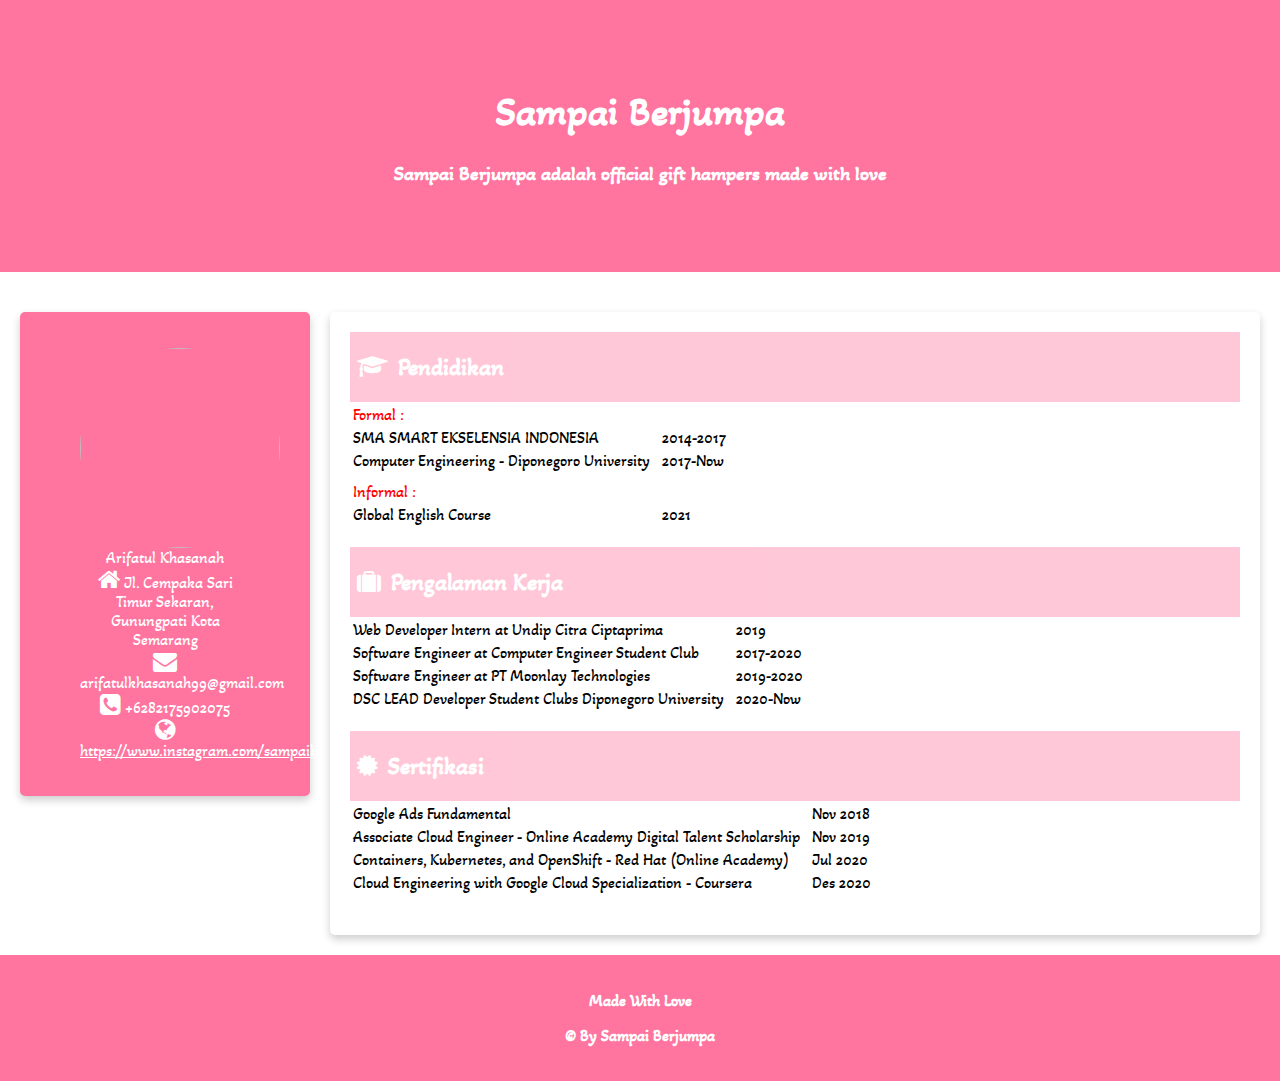
==== index.html @ 73924134 "commit pertama" ====
<body>
    <header>
        <title>Submission Ficoding by Arifatul Khasanah</title>
        <link rel="stylesheet" href="assets/styles/style.css" />
        <!--logo-->
        <link rel="stylesheet" href="https://cdnjs.cloudflare.com/ajax/libs/font-awesome/4.7.0/css/font-awesome.min.css" />
        <!--font awesome-->
        <meta name="viewport" content="width=device-width, initial-scale=1" />
        <div class="jumbotron">
            <h1>Sampai Berjumpa</h1>
            <h4>Sampai Berjumpa adalah official gift hampers made with love</h4>
        </div>
    </header>
    <main>
        <aside>
            <article class="profile card">
                <header>
                    <figure>
                        <img src="assets/image/arifa.jpg/>
                    </figure>
                    <h1>Arifatul Khasanah</h1>
                </header>
                 <section>
                    <h2> Owner </h2>
                </section>
                <section>
                    <table id="tableProfile">
                        <tr>
                            <th><i style="font-size: 24px; color: white;"></i></th>
                            <td>Arifatul Khasanah</td>
                        </tr>
                        <br>
                        <tr>
                            <th><i class="fa fa-home" style="font-size: 24px; color: white;"></i></th>
                            <td>Jl. Cempaka Sari Timur Sekaran, Gunungpati Kota Semarang</td>
                        </tr>
                        <br>
                        <tr>
                            <th><i class="fa fa-envelope" style="font-size: 24px; color: white;"></i></th>
                            <td>arifatulkhasanah99@gmail.com</td>
                        </tr>
                        <br>
                        <tr>
                            <th><i class="fa fa-phone-square" style="font-size: 24px; color: white;"></i></th>
                            <td>+6282175902075</td>
                        </tr>
                        <br>
                        <tr>
                            <th><i class="fa fa-globe" style="font-size: 24px; color: white;"></i></th>
                            <td><a href="https://www.instagram.com/sampaiberjumpa.id/" style="color: white;">https://www.instagram.com/sampaiberjumpa.id/</a></td>
                        </tr>
                    </table>
                </section>
            </article>
        </aside>
        <div id="content">
            <article class="card">
                <section style="margin-bottom: 20px;" id="Pendidikan">
                    <section class="titleSection">
                        <h2><i class="fa fa-graduation-cap" style="margin-left: 5px; margin-right: 10px;"></i>Pendidikan</h2>
                    </section>

                    <section>
                        <table>
                            <tr>
                                <td style="color: red;">Formal :</td>
                            </tr>
                            <tr>
                                <td>SMA SMART EKSELENSIA INDONESIA</td>
                                <td></td>
                                <td></td>
                                <td>2014-2017</td>
                            </tr>
                            <tr>
                                <td>Computer Engineering - Diponegoro University</td>
                                <td></td>
                                <td></td>
                                <td>2017-Now</td>
                            </tr>
                            <tr>
                                <td></td>
                            </tr>
                            <tr>
                                <td></td>
                            </tr>
                            <tr>
                                <td style="color: red;">Informal :</td>
                            </tr>
                            <tr>
                                <td>Global English Course</td>
                                <td></td>
                                <td></td>
                                <td>2021</td>
                            </tr>
                        </table>
                    </section>
                </section>
                <section style="margin-bottom: 20px;" id="PengalamanKerja">
                    <section class="titleSection">
                        <h2><i class="fa fa-suitcase" style="margin-left: 5px; margin-right: 10px;"></i>Pengalaman Kerja</h2>
                    </section>
                    <section>
                        <table>
                            <tr>
                                <td>Web Developer Intern at Undip Citra Ciptaprima</td>
                                <td></td>
                                <td></td>
                                <td>2019</td>
                            </tr>
                            <tr>
                                <td>Software Engineer at Computer Engineer Student Club</td>
                                <td></td>
                                <td></td>
                                <td>2017-2020</td>
                            </tr>
                            <tr>
                                <td>Software Engineer at PT Moonlay Technologies</td>
                                <td></td>
                                <td></td>
                                <td>2019-2020</td>
                            </tr>
                            <tr>
                                <td>DSC LEAD Developer Student Clubs Diponegoro University</td>
                                <td></td>
                                <td></td>
                                <td>2020-Now</td>
                            </tr>
                        </table>
                    </section>
                </section>
                <section style="margin-bottom: 20px;" id="Certificate">
                    <section class="titleSection">
                        <h2><i class="fa fa-certificate" style="margin-left: 5px; margin-right: 10px;"></i>Sertifikasi</h2>
                    </section>
                    <section>
                        <table>
                            <tr>
                                <td>Google Ads Fundamental</td>
                                <td></td>
                                <td></td>
                                <td>Nov 2018</td>
                            </tr>
                            <tr>
                                <td>Associate Cloud Engineer - Online Academy Digital Talent Scholarship</td>
                                <td></td>
                                <td></td>
                                <td>Nov 2019</td>
                            </tr>
                            <tr>
                                <td>Containers, Kubernetes, and OpenShift - Red Hat (Online Academy)</td>
                                <td></td>
                                <td></td>
                                <td>Jul 2020</td>
                            </tr>
                            <tr>
                                <td>Cloud Engineering with Google Cloud Specialization - Coursera</td>
                                <td></td>
                                <td></td>
                                <td>Des 2020</td>
                            </tr>
                        </table>
                    </section>
                </section>
            </article>
        </div>
    </main>
    <footer>
        <p>Made With Love</p>
        <p>&copy; By Sampai Berjumpa</p>
    </footer>
</body>
---- assets/styles/style.css ----
@import url('https://fonts.googleapis.com/css2?family=Akaya+Kanadaka&display=swap');

* {
   box-sizing: border-box;
}
body {
   font-family: 'Akaya Kanadaka', cursive;
   margin: 0;
   padding: 0;
 }
  
h1, h2, h3 {
    color: #ffffff
 }
  
 footer {
   padding: 20px;
   color: white;
   background-color: #ff75a0;
   text-align: center;
   font-weight: bold;
}

a:active{
   color: white;
}
header {
   display: inline;
}

.profile header {
   text-align: center;
}

.profile{
   background-color: #ff75a0;
}

.profile img {
   height: 200px;
   border-radius : 50%;
}

.profile h1{
   font-size: 40px;
}
.card {
   box-shadow: 0 4px 8px 0 rgba(0, 0, 0, 0.2);
   border-radius: 5px;
   padding: 20px;
   margin-top: 20px;
}

.jumbotron {
   font-size: 20px;
   padding: 60px;
   background-color: #ff75a0;
   text-align: center;
   color: white;
}


#tableProfile{
   color: white;
}
table th{
   margin-bottom: 5px;
}

main {
   padding: 20px;
   overflow: auto;
}

#content {
   float: right;
   width: 75%;
}

aside {
   float: left;
   width: 25%;
   padding-right: 20px;
   color: white;
}

section h2{
   color: white;
}

.titleSection{
   padding-top: 1px;
   padding-left: 2px;
   background-color: #ff75a0;
   opacity: 0.4;
   height: 70px;
 
}

#tableContent{
   color: black;
}



@media screen and (max-width: 1000px) {
   #content,
   aside {
       width: 100%;
       padding: 0;
   }
}
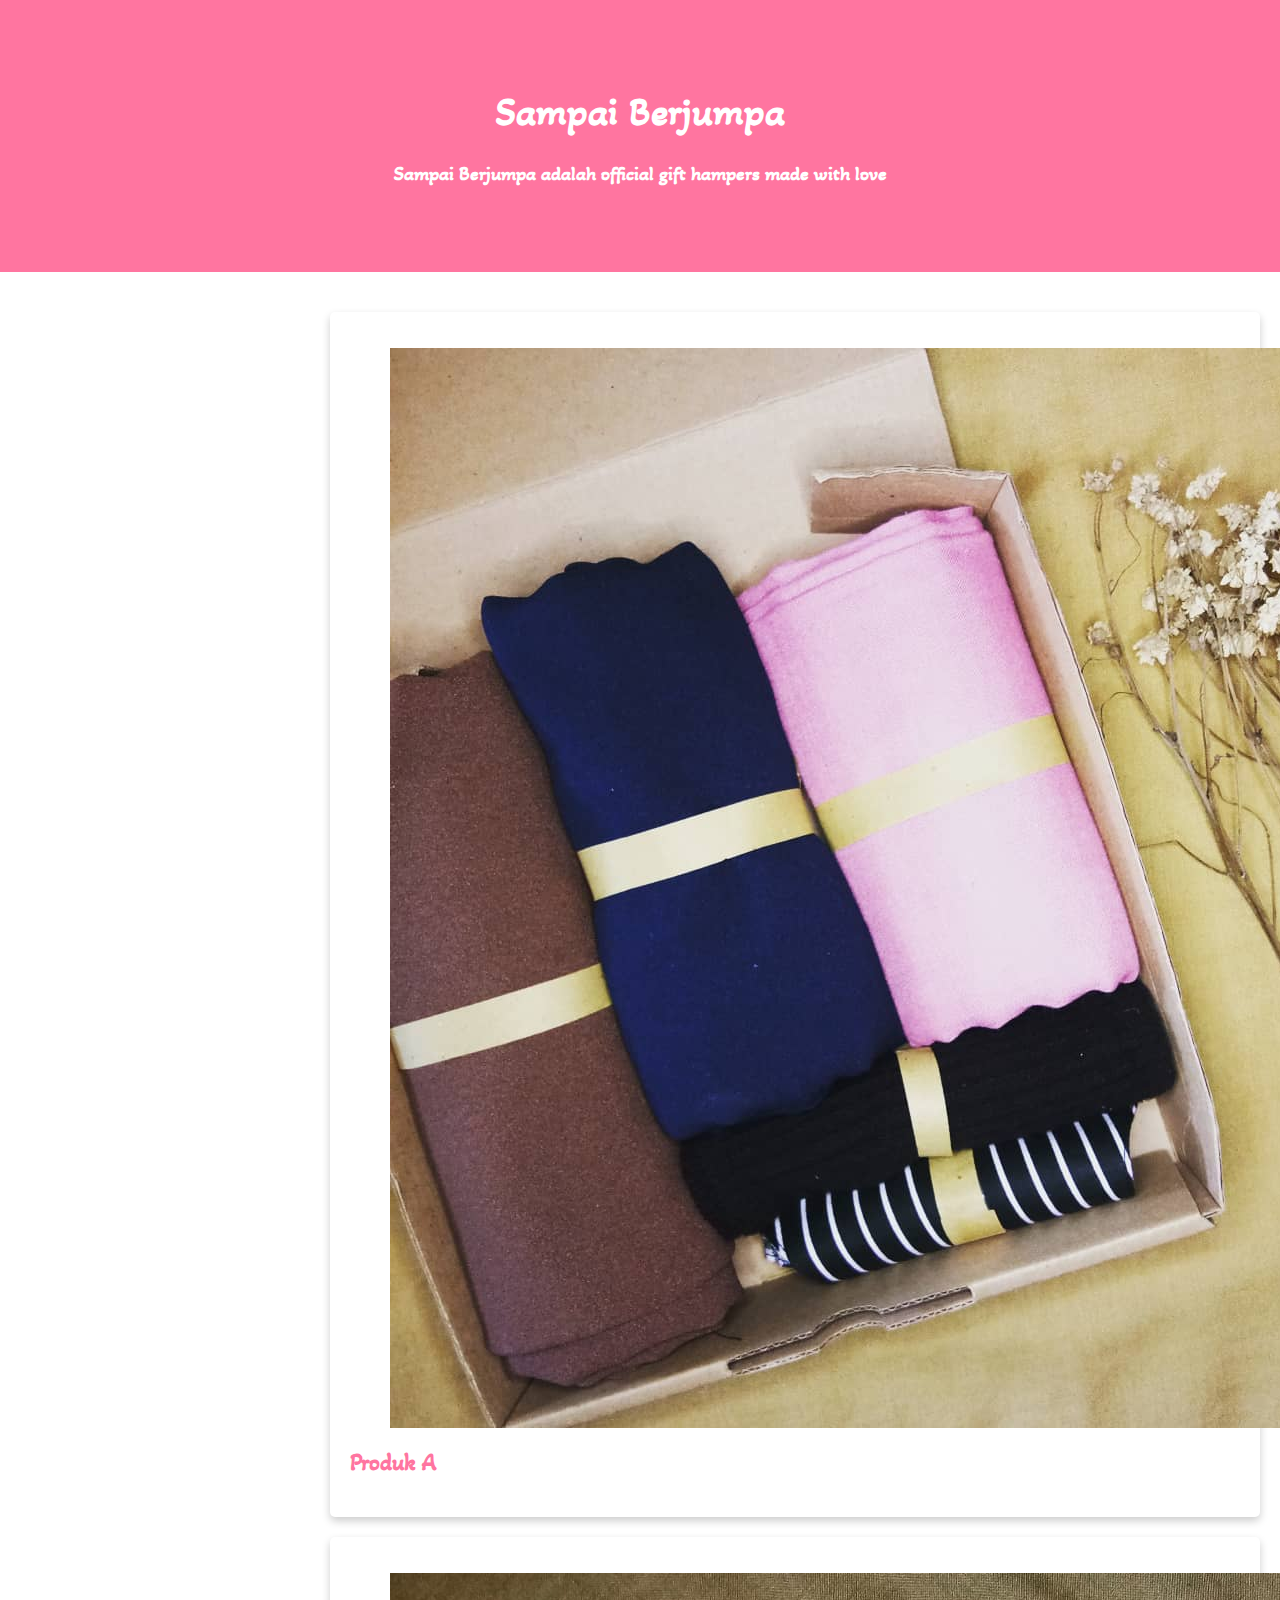
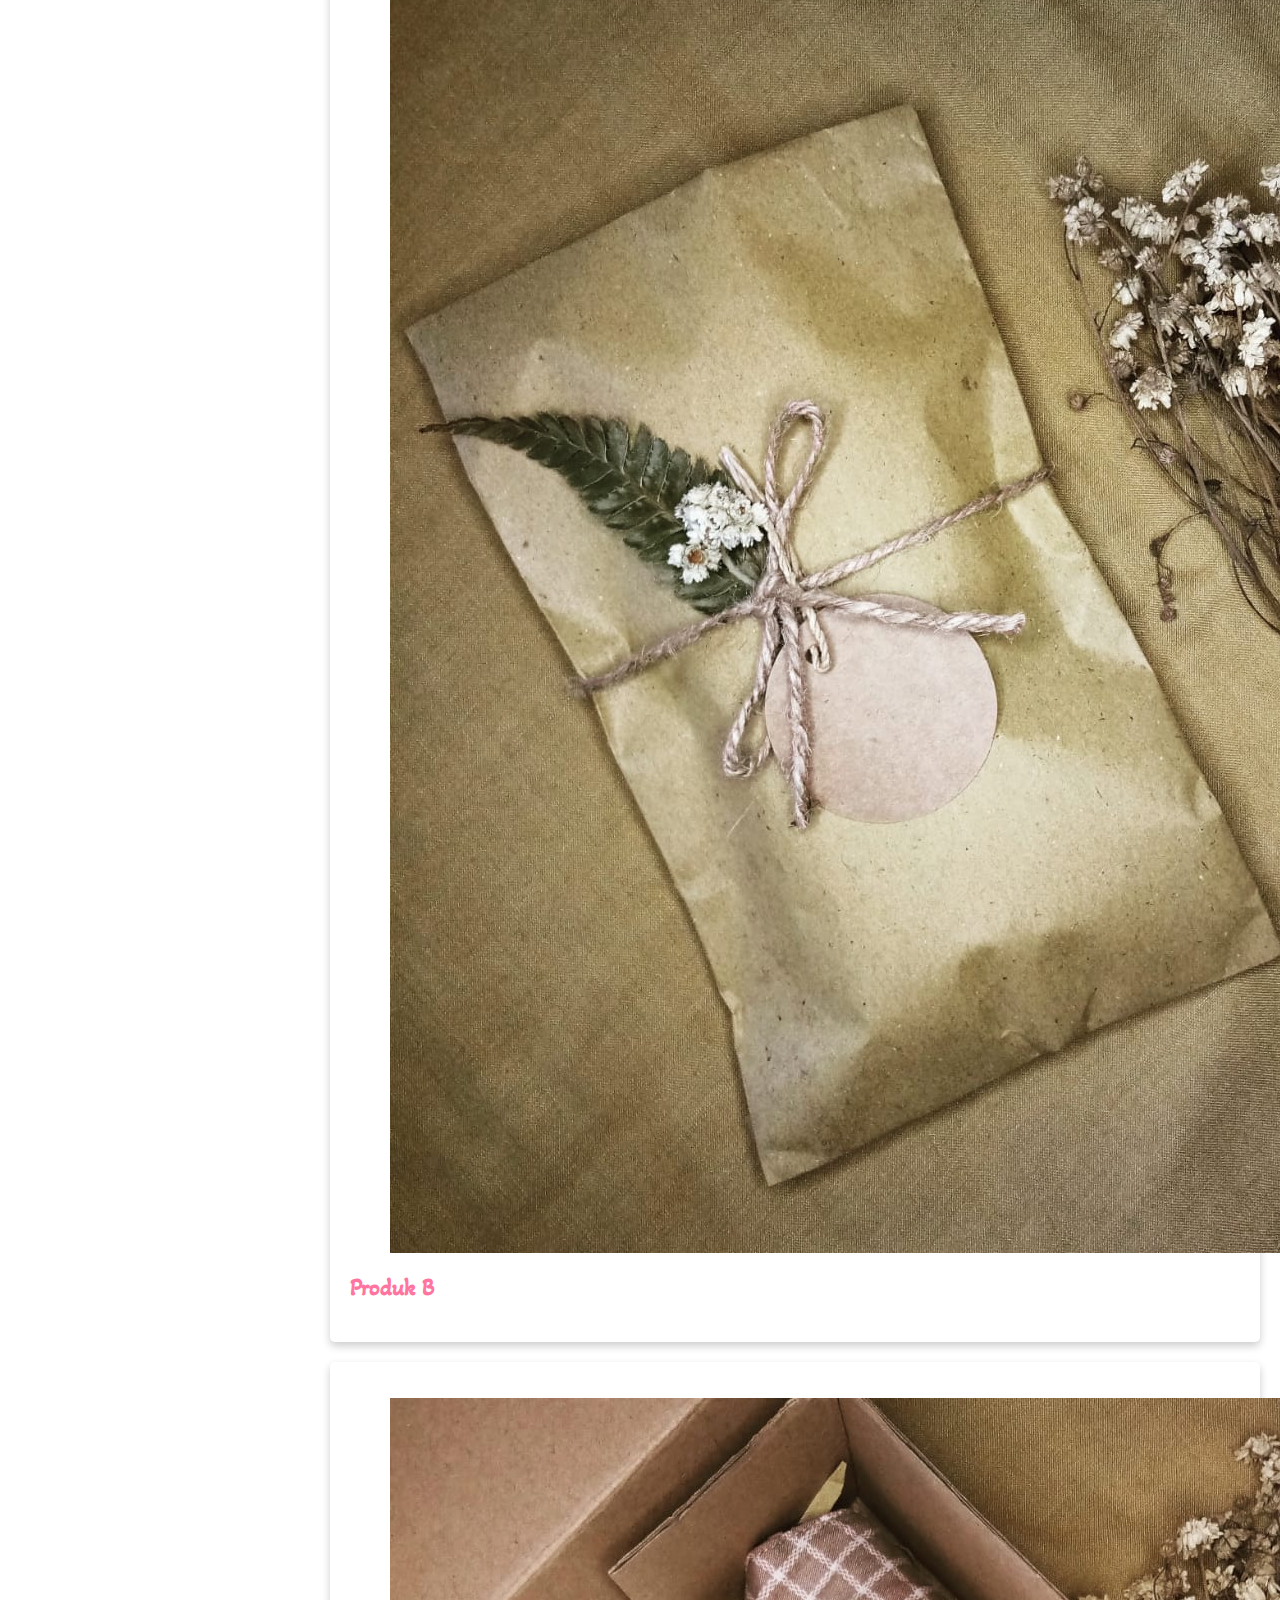
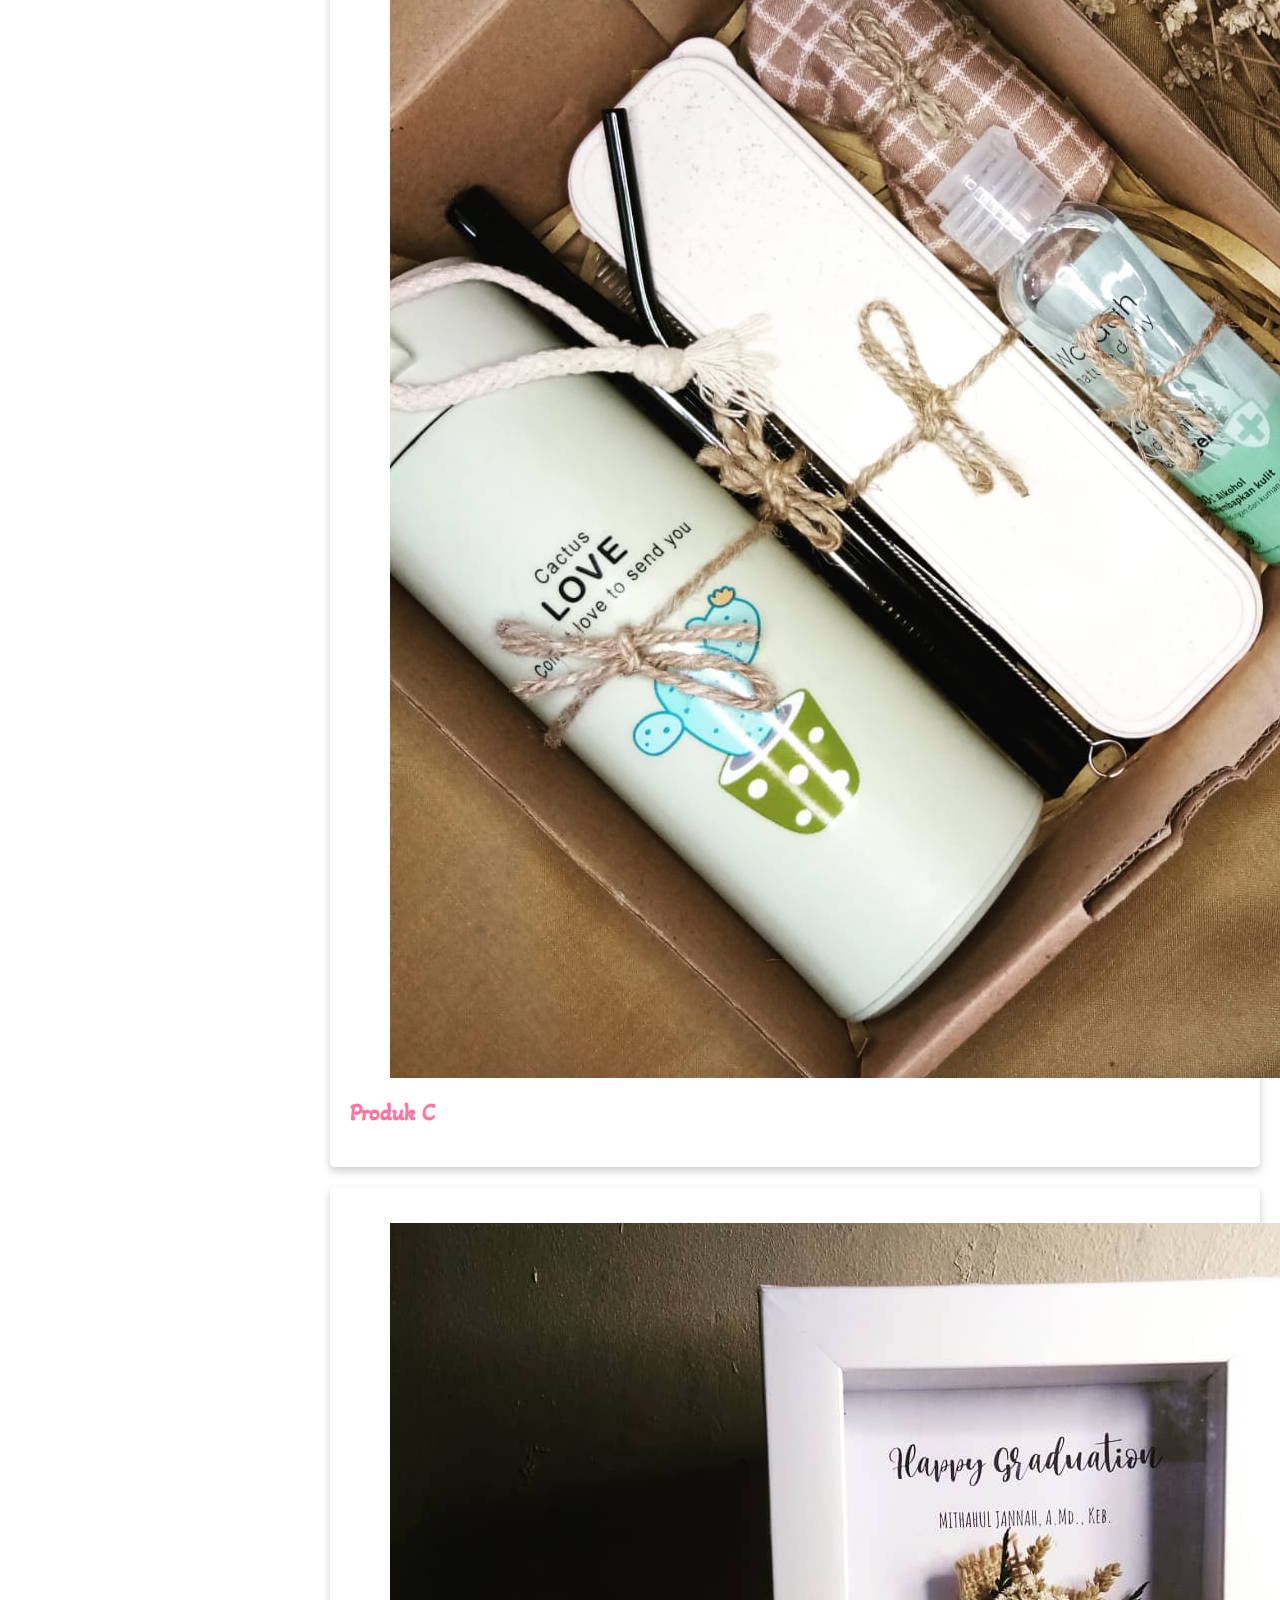
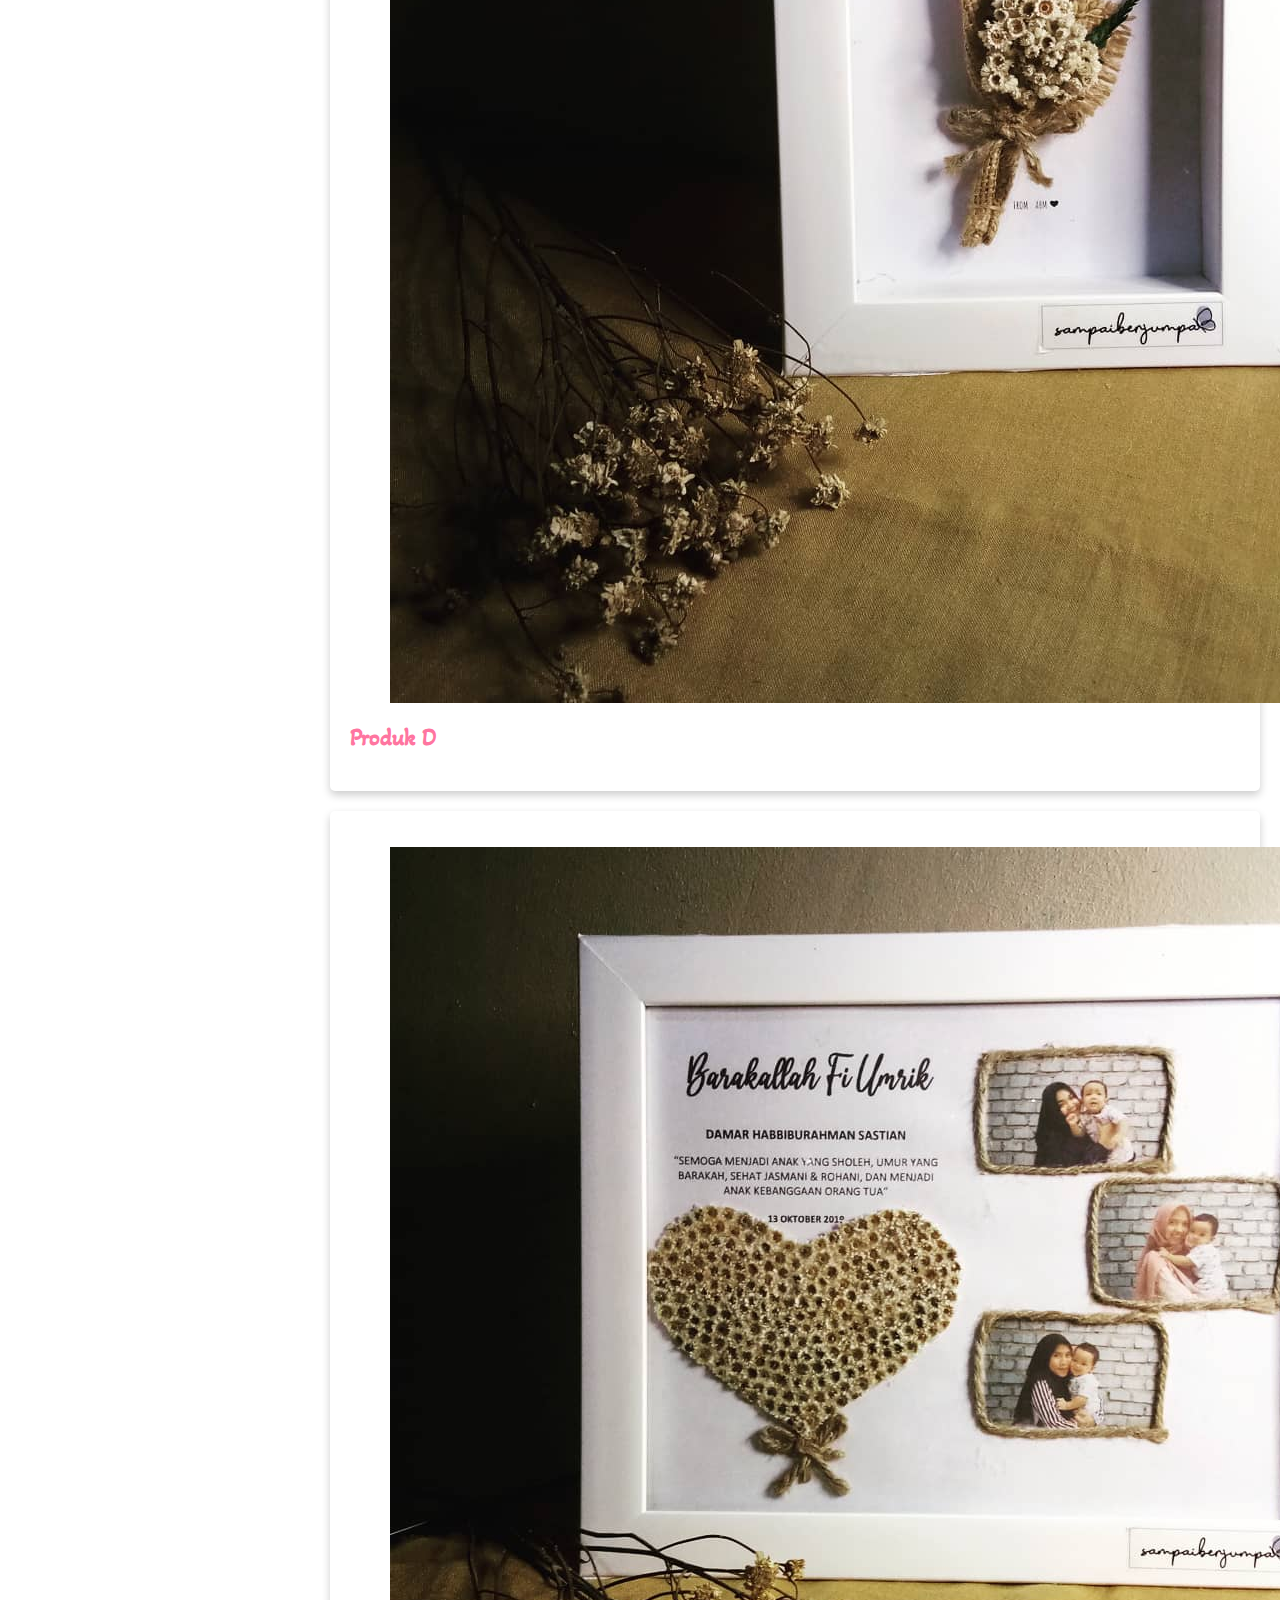
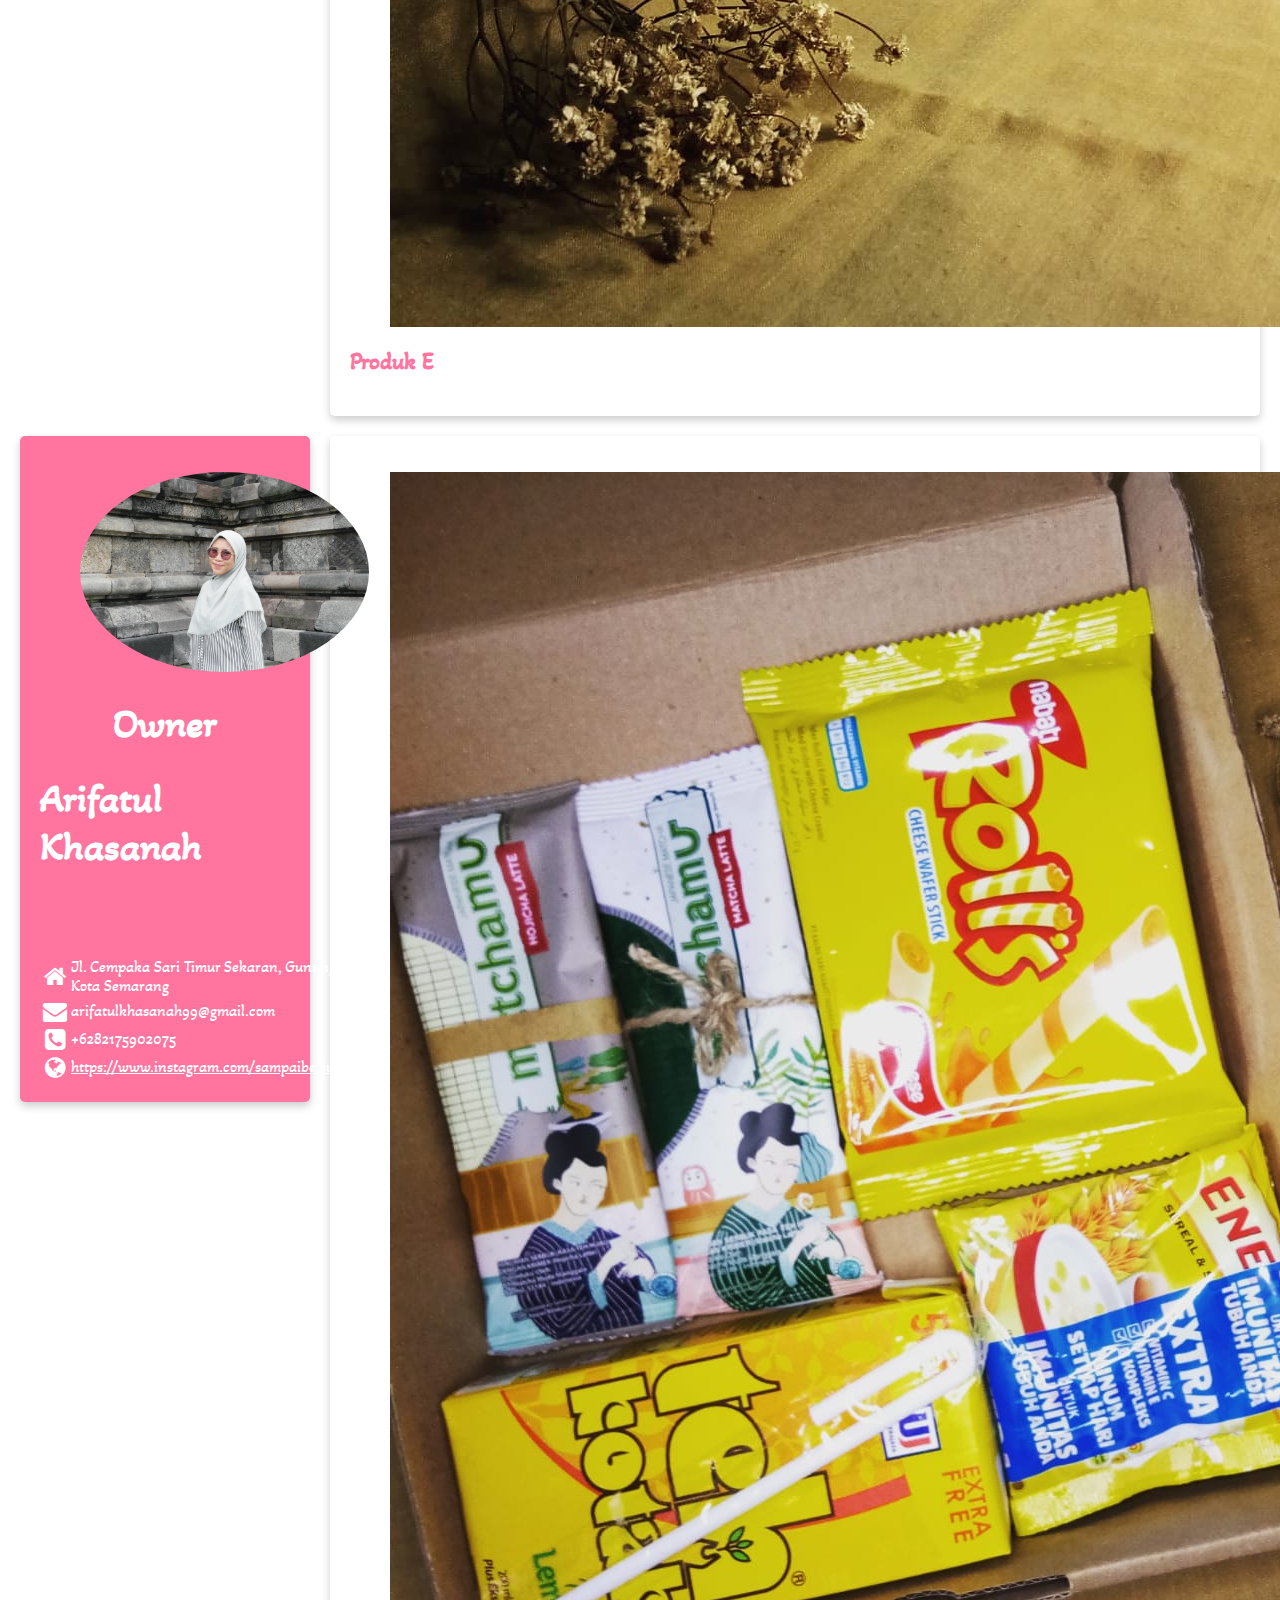
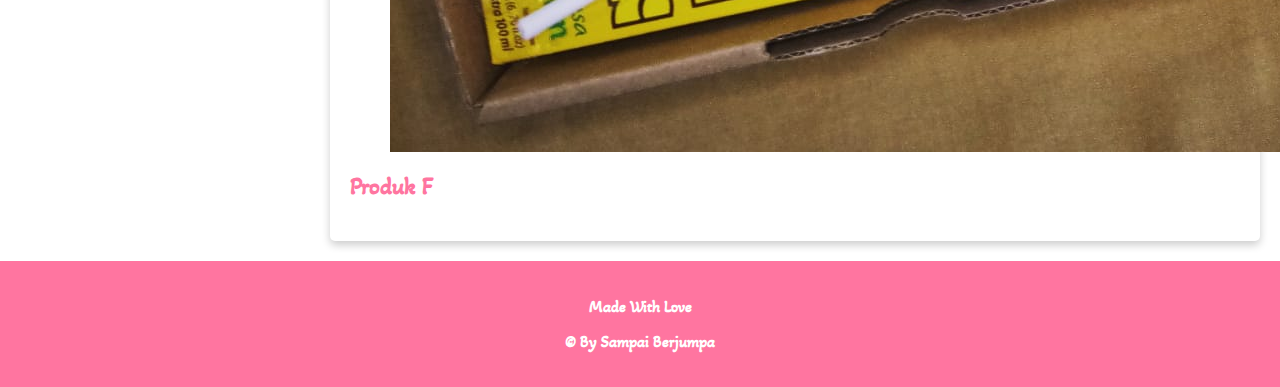
==== commit 4924dedc: "nambah kedua" ====
--- a/index.html
+++ b/index.html
@@ -12,24 +12,79 @@
         </div>
     </header>
     <main>
-        <aside>
+        <div id="content">
+            <article class="card">
+                <header>
+                    <figure>
+                        <img src="assets/image/satu.jpeg">
+                    </figure>
+                    <h2>Produk A</h2>
+                </header>
+            </article>
+        </div>
+        <div id="content">
+            <article class="card">
+                <header>
+                    <figure>
+                        <img src="assets/image/dua.jpeg">
+                    </figure>
+                    <h2>Produk B</h2>
+                </header>
+            </article>
+        </div>
+        <div id="content">
+            <article class="card">
+                <header>
+                    <figure>
+                        <img src="assets/image/tiga.jpeg">
+                    </figure>
+                    <h2>Produk C</h2>
+                </header>
+            </article>
+        </div>
+        <div id="content">
+            <article class="card">
+                <header>
+                    <figure>
+                        <img src="assets/image/empat.jpeg">
+                    </figure>
+                    <h2>Produk D</h2>
+                </header>
+            </article>
+        </div>
+        <div id="content">
+            <article class="card">
+                <header>
+                    <figure>
+                        <img src="assets/image/lima.jpeg">
+                    </figure>
+                    <h2>Produk E</h2>
+                </header>
+            </article>
+        </div>
+        <div id="content">
+            <article class="card">
+                <header>
+                    <figure>
+                        <img src="assets/image/enam.jpeg">
+                    </figure>
+                    <h2>Produk F</h2>
+                </header>
+            </article>
+        </div>
+         <aside>
             <article class="profile card">
                 <header>
                     <figure>
-                        <img src="assets/image/arifa.jpg/>
+                        <img src="assets\image\arifa.jpeg">
                     </figure>
-                    <h1>Arifatul Khasanah</h1>
+                    <h1>Owner</h1>
                 </header>
                  <section>
-                    <h2> Owner </h2>
+                    <h1> Arifatul Khasanah </h1>
                 </section>
                 <section>
                     <table id="tableProfile">
-                        <tr>
-                            <th><i style="font-size: 24px; color: white;"></i></th>
-                            <td>Arifatul Khasanah</td>
-                        </tr>
-                        <br>
                         <tr>
                             <th><i class="fa fa-home" style="font-size: 24px; color: white;"></i></th>
                             <td>Jl. Cempaka Sari Timur Sekaran, Gunungpati Kota Semarang</td>
@@ -53,116 +108,6 @@
                 </section>
             </article>
         </aside>
-        <div id="content">
-            <article class="card">
-                <section style="margin-bottom: 20px;" id="Pendidikan">
-                    <section class="titleSection">
-                        <h2><i class="fa fa-graduation-cap" style="margin-left: 5px; margin-right: 10px;"></i>Pendidikan</h2>
-                    </section>
-
-                    <section>
-                        <table>
-                            <tr>
-                                <td style="color: red;">Formal :</td>
-                            </tr>
-                            <tr>
-                                <td>SMA SMART EKSELENSIA INDONESIA</td>
-                                <td></td>
-                                <td></td>
-                                <td>2014-2017</td>
-                            </tr>
-                            <tr>
-                                <td>Computer Engineering - Diponegoro University</td>
-                                <td></td>
-                                <td></td>
-                                <td>2017-Now</td>
-                            </tr>
-                            <tr>
-                                <td></td>
-                            </tr>
-                            <tr>
-                                <td></td>
-                            </tr>
-                            <tr>
-                                <td style="color: red;">Informal :</td>
-                            </tr>
-                            <tr>
-                                <td>Global English Course</td>
-                                <td></td>
-                                <td></td>
-                                <td>2021</td>
-                            </tr>
-                        </table>
-                    </section>
-                </section>
-                <section style="margin-bottom: 20px;" id="PengalamanKerja">
-                    <section class="titleSection">
-                        <h2><i class="fa fa-suitcase" style="margin-left: 5px; margin-right: 10px;"></i>Pengalaman Kerja</h2>
-                    </section>
-                    <section>
-                        <table>
-                            <tr>
-                                <td>Web Developer Intern at Undip Citra Ciptaprima</td>
-                                <td></td>
-                                <td></td>
-                                <td>2019</td>
-                            </tr>
-                            <tr>
-                                <td>Software Engineer at Computer Engineer Student Club</td>
-                                <td></td>
-                                <td></td>
-                                <td>2017-2020</td>
-                            </tr>
-                            <tr>
-                                <td>Software Engineer at PT Moonlay Technologies</td>
-                                <td></td>
-                                <td></td>
-                                <td>2019-2020</td>
-                            </tr>
-                            <tr>
-                                <td>DSC LEAD Developer Student Clubs Diponegoro University</td>
-                                <td></td>
-                                <td></td>
-                                <td>2020-Now</td>
-                            </tr>
-                        </table>
-                    </section>
-                </section>
-                <section style="margin-bottom: 20px;" id="Certificate">
-                    <section class="titleSection">
-                        <h2><i class="fa fa-certificate" style="margin-left: 5px; margin-right: 10px;"></i>Sertifikasi</h2>
-                    </section>
-                    <section>
-                        <table>
-                            <tr>
-                                <td>Google Ads Fundamental</td>
-                                <td></td>
-                                <td></td>
-                                <td>Nov 2018</td>
-                            </tr>
-                            <tr>
-                                <td>Associate Cloud Engineer - Online Academy Digital Talent Scholarship</td>
-                                <td></td>
-                                <td></td>
-                                <td>Nov 2019</td>
-                            </tr>
-                            <tr>
-                                <td>Containers, Kubernetes, and OpenShift - Red Hat (Online Academy)</td>
-                                <td></td>
-                                <td></td>
-                                <td>Jul 2020</td>
-                            </tr>
-                            <tr>
-                                <td>Cloud Engineering with Google Cloud Specialization - Coursera</td>
-                                <td></td>
-                                <td></td>
-                                <td>Des 2020</td>
-                            </tr>
-                        </table>
-                    </section>
-                </section>
-            </article>
-        </div>
     </main>
     <footer>
         <p>Made With Love</p>
--- a/assets/styles/style.css
+++ b/assets/styles/style.css
@@ -11,6 +11,10 @@
   
 h1, h2, h3 {
     color: #ffffff
+ }
+
+h2 {
+    color: #ff75a0
  }
   
  footer {
@@ -78,7 +82,7 @@
 }
 
 aside {
-   float: left;
+   float: right;
    width: 25%;
    padding-right: 20px;
    color: white;
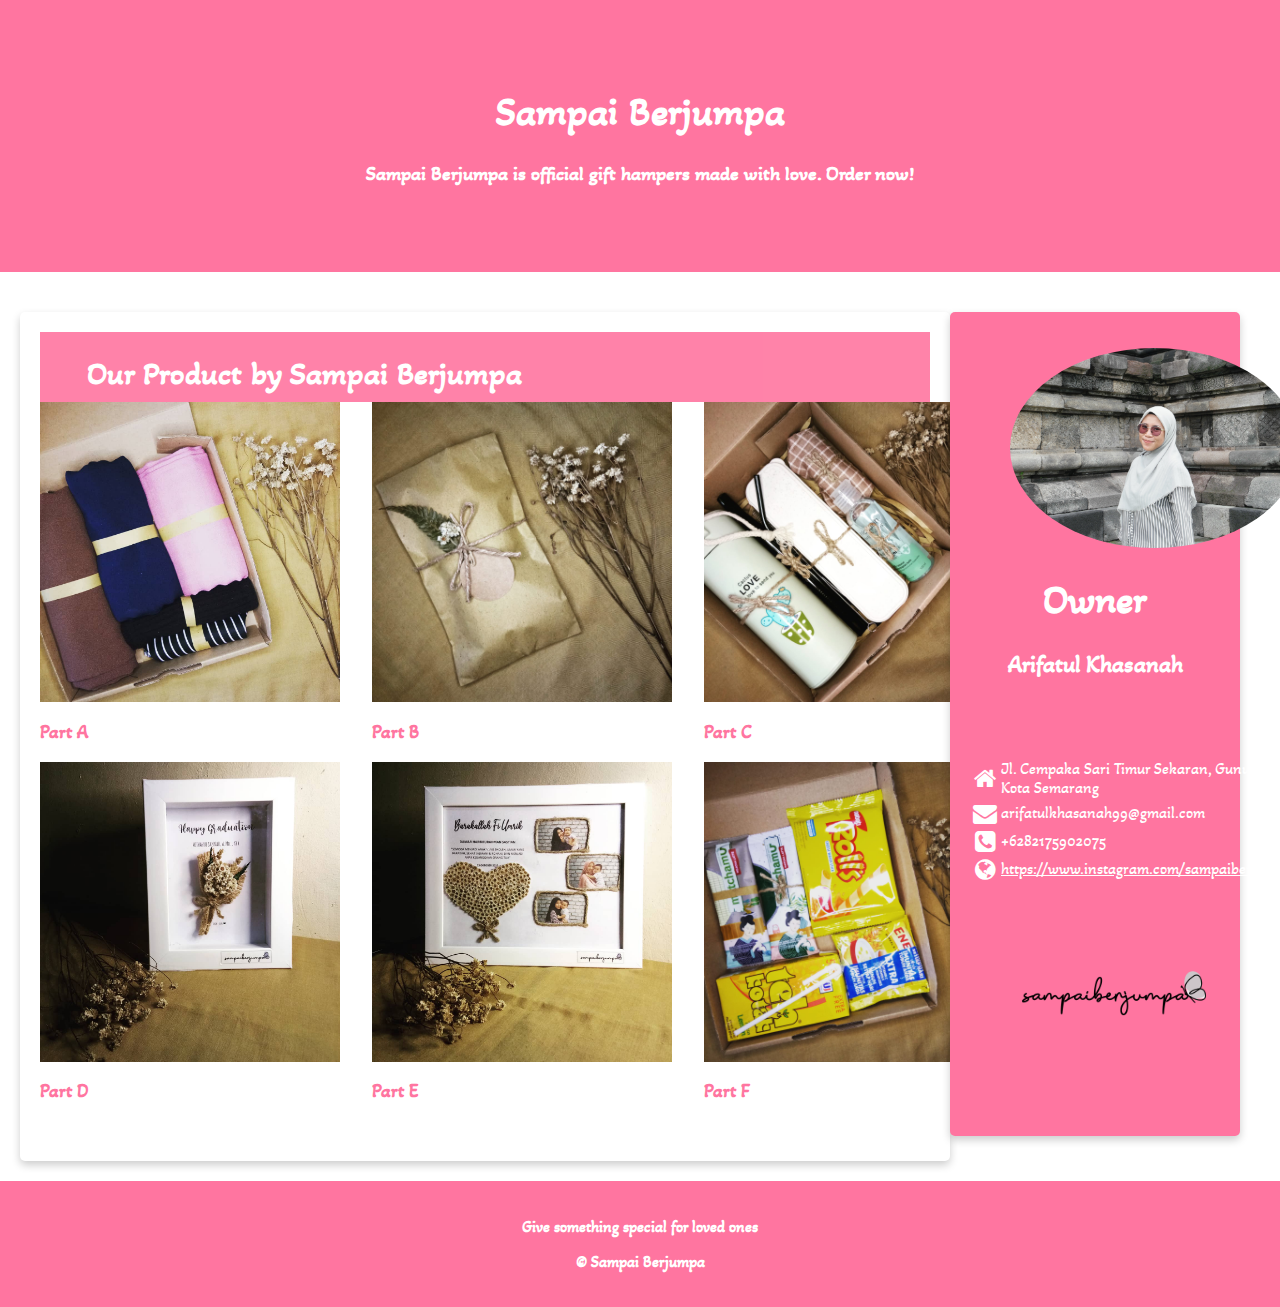
==== commit d2534aef: "ketiga" ====
--- a/index.html
+++ b/index.html
@@ -1,6 +1,6 @@
 <body>
     <header>
-        <title>Submission Ficoding by Arifatul Khasanah</title>
+        <title>Submission Dicoding by Arifatul Khasanah</title>
         <link rel="stylesheet" href="assets/styles/style.css" />
         <!--logo-->
         <link rel="stylesheet" href="https://cdnjs.cloudflare.com/ajax/libs/font-awesome/4.7.0/css/font-awesome.min.css" />
@@ -8,81 +8,59 @@
         <meta name="viewport" content="width=device-width, initial-scale=1" />
         <div class="jumbotron">
             <h1>Sampai Berjumpa</h1>
-            <h4>Sampai Berjumpa adalah official gift hampers made with love</h4>
+            <h4>Sampai Berjumpa is official gift hampers made with love. Order now!</h4>
         </div>
     </header>
     <main>
+        <!-- Katalog Produk Sampai Berjumpa -->
         <div id="content">
             <article class="card">
-                <header>
-                    <figure>
-                        <img src="assets/image/satu.jpeg">
-                    </figure>
-                    <h2>Produk A</h2>
-                </header>
+                <section style="margin-bottom: 20px;" id="Produk-Produk">
+                    <section class="titleSection">
+                        <h1><i  style="margin-left: 5px; margin-right: 40px;"></i>Our Product by Sampai Berjumpa</h1>
+                    </section>
+            <div class="row">
+                <div class="col-md-4">
+                    <img class="foto-katalog" src="assets/image/satu.jpeg">
+                    <h3>Part A</h3>
+                </div>
+                <div class="col-md-4">
+                    <img class="foto-katalog" src="assets/image/dua.jpeg">
+                    <h3>Part B</h3>
+                </div>
+                <div class="col-md-4">
+                    <img class="foto-katalog" src="assets/image/tiga.jpeg">
+                    <h3>Part C</h3>
+                </div>
+            </div>
+            <div class="row">
+                <div class="col-md-4">
+                    <img class="foto-katalog" src="assets/image/empat.jpeg">
+                    <h3>Part D</h3>
+                </div>
+                <div class="col-md-4">
+                    <img class="foto-katalog" src="assets/image/lima.jpeg">
+                    <h3>Part E</h3>
+                </div>
+                <div class="col-md-4">
+                    <img class="foto-katalog" src="assets/image/enam.jpeg">
+                    <h3>Part F</h3>
+                </div>
+            </div>
+                </section>
             </article>
         </div>
-        <div id="content">
-            <article class="card">
-                <header>
-                    <figure>
-                        <img src="assets/image/dua.jpeg">
-                    </figure>
-                    <h2>Produk B</h2>
-                </header>
-            </article>
-        </div>
-        <div id="content">
-            <article class="card">
-                <header>
-                    <figure>
-                        <img src="assets/image/tiga.jpeg">
-                    </figure>
-                    <h2>Produk C</h2>
-                </header>
-            </article>
-        </div>
-        <div id="content">
-            <article class="card">
-                <header>
-                    <figure>
-                        <img src="assets/image/empat.jpeg">
-                    </figure>
-                    <h2>Produk D</h2>
-                </header>
-            </article>
-        </div>
-        <div id="content">
-            <article class="card">
-                <header>
-                    <figure>
-                        <img src="assets/image/lima.jpeg">
-                    </figure>
-                    <h2>Produk E</h2>
-                </header>
-            </article>
-        </div>
-        <div id="content">
-            <article class="card">
-                <header>
-                    <figure>
-                        <img src="assets/image/enam.jpeg">
-                    </figure>
-                    <h2>Produk F</h2>
-                </header>
-            </article>
-        </div>
-         <aside>
+
+        <!-- Biodata Diri -->
+        <aside>
             <article class="profile card">
                 <header>
                     <figure>
-                        <img src="assets\image\arifa.jpeg">
+                        <img src="assets/image/arifa.jpeg"/>
                     </figure>
                     <h1>Owner</h1>
+                    <h2 class="owner"> Arifatul Khasanah </h2>
                 </header>
-                 <section>
-                    <h1> Arifatul Khasanah </h1>
-                </section>
                 <section>
                     <table id="tableProfile">
                         <tr>
@@ -106,11 +84,16 @@
                         </tr>
                     </table>
                 </section>
+                <header>
+                    <figure>
+                        <img src="assets/image/watermark.png"/>
+                    </figure>
+                </header>
             </article>
         </aside>
     </main>
     <footer>
-        <p>Made With Love</p>
-        <p>&copy; By Sampai Berjumpa</p>
+        <p>Give something special for loved ones</p>
+        <p>&copy; Sampai Berjumpa</p>
     </footer>
 </body>
--- a/assets/styles/style.css
+++ b/assets/styles/style.css
@@ -1,23 +1,27 @@
-@import url('https://fonts.googleapis.com/css2?family=Akaya+Kanadaka&display=swap');
+@import url("https://fonts.googleapis.com/css2?family=Akaya+Kanadaka&display=swap");
+
+/* Body & Text Style */
 
 * {
    box-sizing: border-box;
 }
+
 body {
-   font-family: 'Akaya Kanadaka', cursive;
+   font-family: "Akaya Kanadaka", cursive;
    margin: 0;
    padding: 0;
- }
-  
-h1, h2, h3 {
-    color: #ffffff
- }
+}
 
+h1,
 h2 {
-    color: #ff75a0
- }
-  
- footer {
+   color: #ffffff;
+}
+
+h3 {
+   color: #ff75a0;
+}
+
+footer {
    padding: 20px;
    color: white;
    background-color: #ff75a0;
@@ -25,34 +29,12 @@
    font-weight: bold;
 }
 
-a:active{
+a:active {
    color: white;
 }
+
 header {
    display: inline;
-}
-
-.profile header {
-   text-align: center;
-}
-
-.profile{
-   background-color: #ff75a0;
-}
-
-.profile img {
-   height: 200px;
-   border-radius : 50%;
-}
-
-.profile h1{
-   font-size: 40px;
-}
-.card {
-   box-shadow: 0 4px 8px 0 rgba(0, 0, 0, 0.2);
-   border-radius: 5px;
-   padding: 20px;
-   margin-top: 20px;
 }
 
 .jumbotron {
@@ -63,13 +45,53 @@
    color: white;
 }
 
+/* Profile Style */
 
-#tableProfile{
+.profile header {
+   text-align: center;
+}
+
+.profile {
+   background-color: #ff75a0;
+}
+
+.profile img {
+   height: 200px;
+   border-radius: 50%;
+}
+
+.profile h1 {
+   font-size: 40px;
+}
+
+.card {
+   box-shadow: 0 4px 8px 0 rgba(0, 0, 0, 0.2);
+   border-radius: 5px;
+   padding: 20px;
+   margin-top: 20px;
+}
+
+#tableProfile {
    color: white;
 }
-table th{
+
+table th {
    margin-bottom: 5px;
 }
+
+/* Content Style */
+
+.row {
+   display: flex;
+}
+
+.foto-katalog {
+   flex-grow: 1;
+   width: 300px;
+   height: 300px;
+   margin-right: 32px;
+}
+
 
 main {
    padding: 20px;
@@ -77,40 +99,38 @@
 }
 
 #content {
-   float: right;
+   float: left;
    width: 75%;
 }
 
 aside {
-   float: right;
+   float: left;
    width: 25%;
    padding-right: 20px;
    color: white;
 }
 
-section h2{
+.owner {
    color: white;
 }
 
-.titleSection{
+.titleSection {
    padding-top: 1px;
    padding-left: 2px;
    background-color: #ff75a0;
-   opacity: 0.4;
+   opacity: 0.90;
    height: 70px;
- 
 }
 
-#tableContent{
+#tableContent {
    color: black;
 }
 
+@media screen and (max-width: 1000px) {
 
-
-@media screen and (max-width: 1000px) {
    #content,
    aside {
-       width: 100%;
-       padding: 0;
+      width: 100%;
+      padding: 0;
    }
 }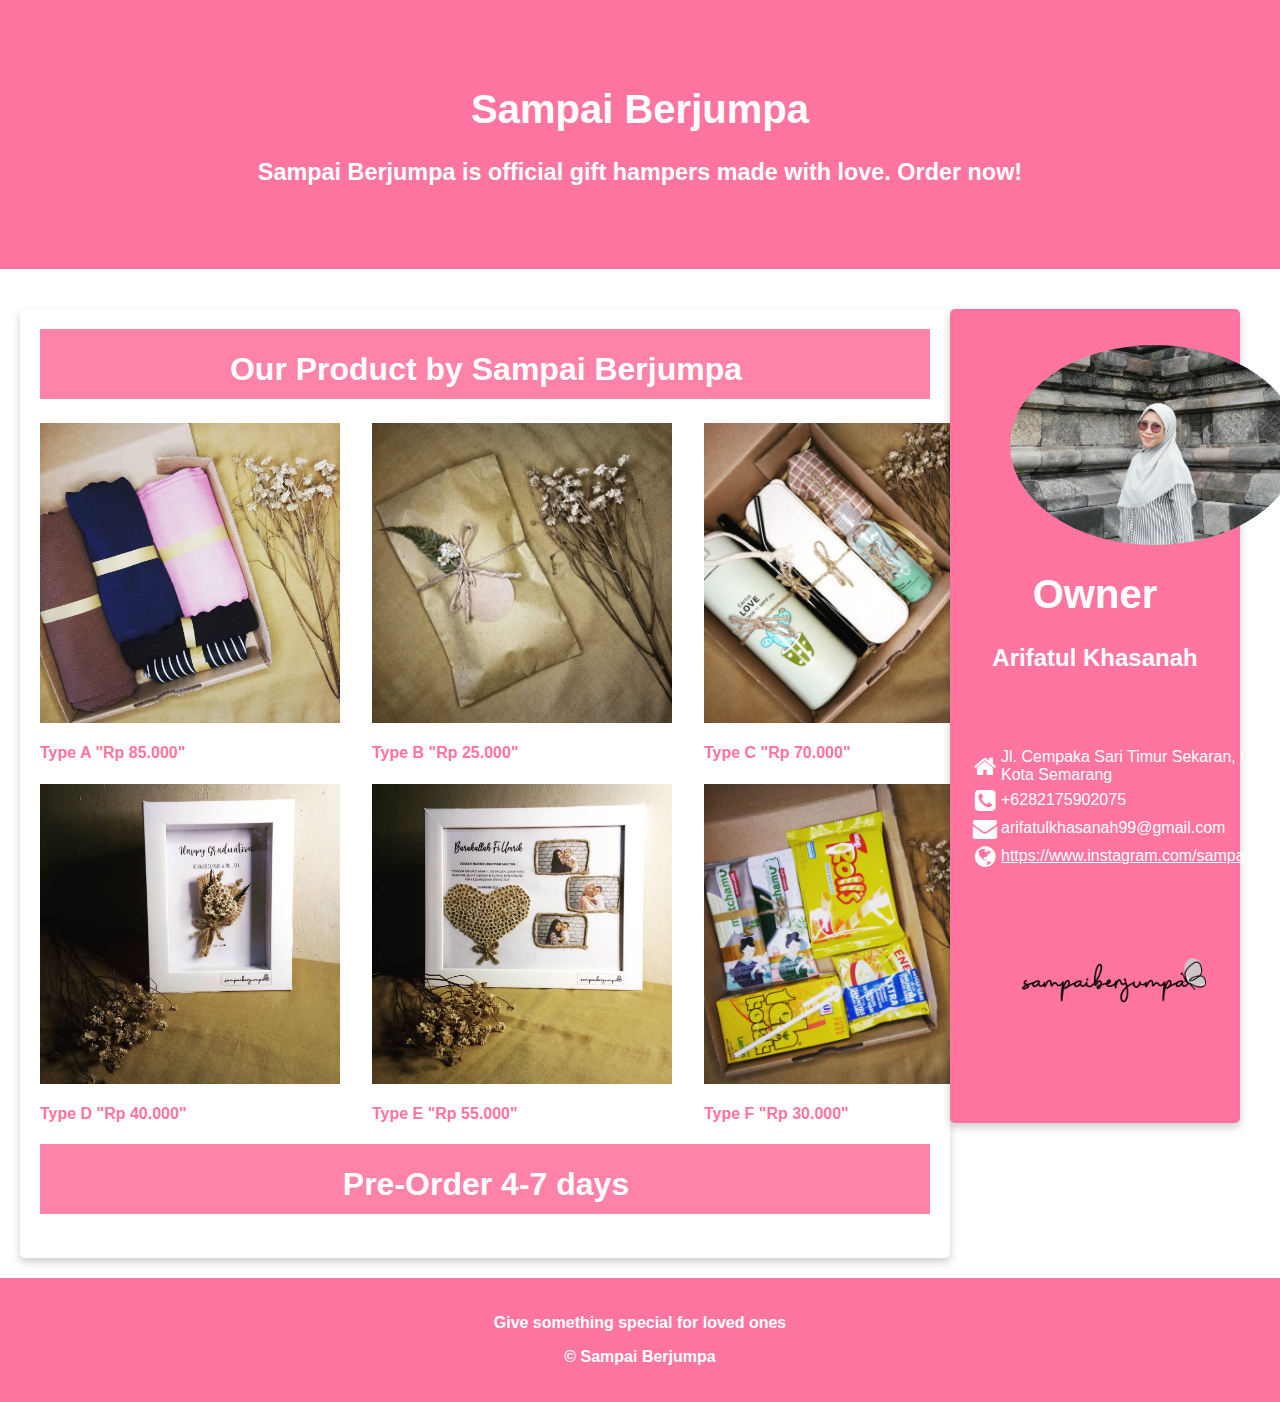
==== commit d02f3e1f: "benerinfont2" ====
--- a/index.html
+++ b/index.html
@@ -8,50 +8,55 @@
         <meta name="viewport" content="width=device-width, initial-scale=1" />
         <div class="jumbotron">
             <h1>Sampai Berjumpa</h1>
-            <h4>Sampai Berjumpa is official gift hampers made with love. Order now!</h4>
+            <h3>Sampai Berjumpa is official gift hampers made with love. Order now!</h3>
         </div>
     </header>
     <main>
         <!-- Katalog Produk Sampai Berjumpa -->
         <div id="content">
             <article class="card">
-                <section style="margin-bottom: 20px;" id="Produk-Produk">
+                <section style="margin-bottom: 24px;" id="Produk-Produk">
                     <section class="titleSection">
-                        <h1><i  style="margin-left: 5px; margin-right: 40px;"></i>Our Product by Sampai Berjumpa</h1>
+                        <h1 style="text-align:center">Our Product by Sampai Berjumpa</h1>
                     </section>
+                 </section>
             <div class="row">
                 <div class="col-md-4">
                     <img class="foto-katalog" src="assets/image/satu.jpeg">
-                    <h3>Part A</h3>
+                    <h4>Type A "Rp 85.000"</h4>
                 </div>
                 <div class="col-md-4">
                     <img class="foto-katalog" src="assets/image/dua.jpeg">
-                    <h3>Part B</h3>
+                    <h4>Type B "Rp 25.000"</h4>
                 </div>
                 <div class="col-md-4">
                     <img class="foto-katalog" src="assets/image/tiga.jpeg">
-                    <h3>Part C</h3>
+                    <h4>Type C  "Rp 70.000"</h4>
                 </div>
             </div>
             <div class="row">
                 <div class="col-md-4">
                     <img class="foto-katalog" src="assets/image/empat.jpeg">
-                    <h3>Part D</h3>
+                    <h4>Type D "Rp 40.000"</h4>
                 </div>
                 <div class="col-md-4">
                     <img class="foto-katalog" src="assets/image/lima.jpeg">
-                    <h3>Part E</h3>
+                    <h4>Type E "Rp 55.000"</h4>
                 </div>
                 <div class="col-md-4">
                     <img class="foto-katalog" src="assets/image/enam.jpeg">
-                    <h3>Part F</h3>
+                    <h4>Type F "Rp 30.000"</h4>
                 </div>
             </div>
-                </section>
+            <section style="margin-bottom: 24px;" id="Pre Order">
+                    <section class="titleSection">
+                        <h1 style="text-align:center">Pre-Order 4-7 days</h1>
+                    </section>
+            </section>
             </article>
         </div>
 
-        <!-- Biodata Diri -->
+        <!-- Biodata Diri Owner -->
         <aside>
             <article class="profile card">
                 <header>
@@ -68,14 +73,14 @@
                             <td>Jl. Cempaka Sari Timur Sekaran, Gunungpati Kota Semarang</td>
                         </tr>
                         <br>
+                          <tr>
+                            <th><i class="fa fa-phone-square" style="font-size: 24px; color: white;"></i></th>
+                            <td>+6282175902075</td>
+                        </tr>
+                        <br>
                         <tr>
                             <th><i class="fa fa-envelope" style="font-size: 24px; color: white;"></i></th>
                             <td>arifatulkhasanah99@gmail.com</td>
-                        </tr>
-                        <br>
-                        <tr>
-                            <th><i class="fa fa-phone-square" style="font-size: 24px; color: white;"></i></th>
-                            <td>+6282175902075</td>
                         </tr>
                         <br>
                         <tr>
--- a/assets/styles/style.css
+++ b/assets/styles/style.css
@@ -1,4 +1,4 @@
-@import url("https://fonts.googleapis.com/css2?family=Akaya+Kanadaka&display=swap");
+/*@import url("https://fonts.googleapis.com/css2?family=Akaya+Kanadaka&display=swap");//
 
 /* Body & Text Style */
 
@@ -7,17 +7,17 @@
 }
 
 body {
-   font-family: "Akaya Kanadaka", cursive;
+   font-family: "Roboto", sans-serif;
    margin: 0;
    padding: 0;
 }
 
 h1,
-h2 {
+h2, h3 {
    color: #ffffff;
 }
 
-h3 {
+h4 {
    color: #ff75a0;
 }
 
